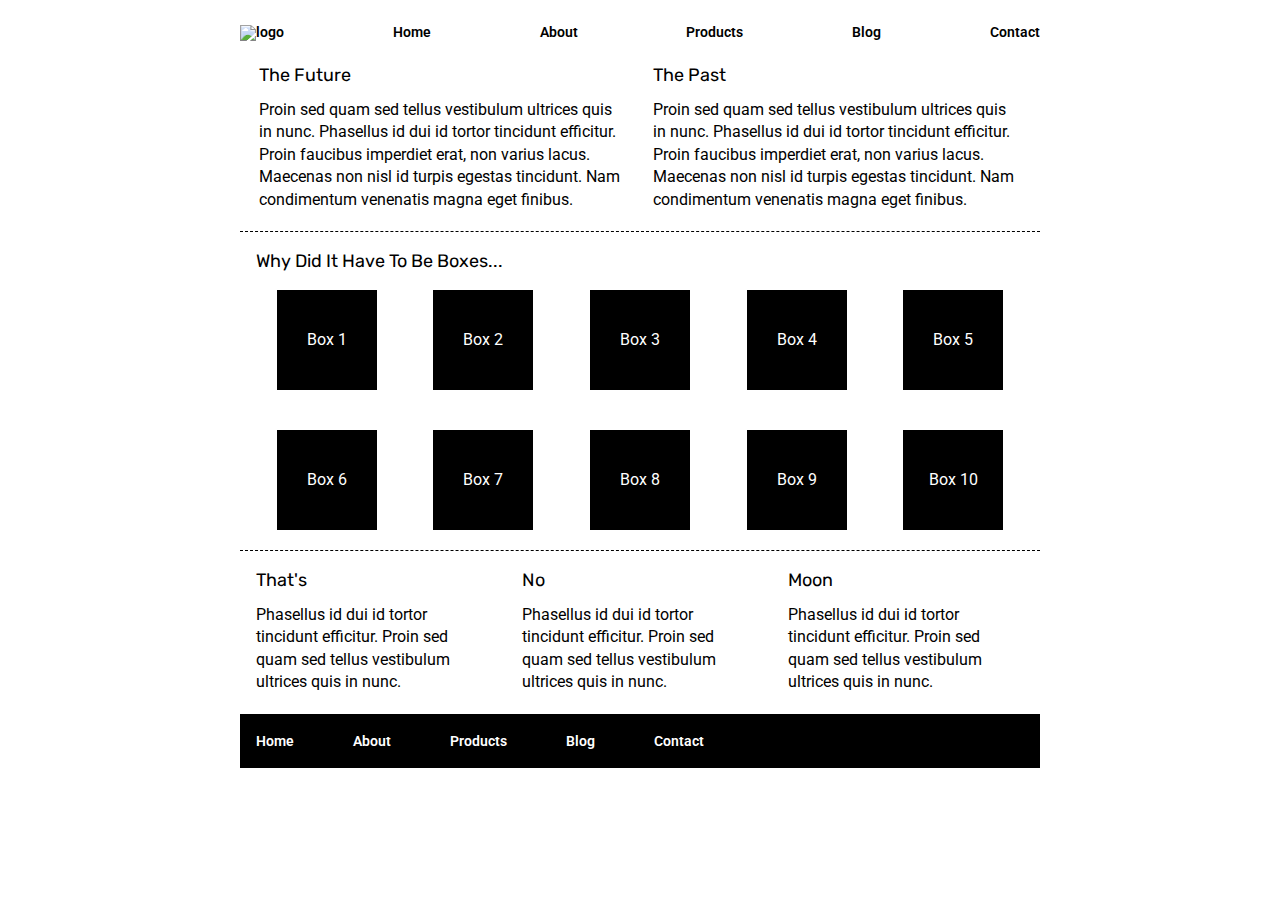
==== index.html @ ee0bfd9c "initial commit nav" ====
<!doctype html>

<html lang="en">
<head>
  <meta charset="utf-8">

  <title>Sprint Challenge - Home</title>

  <link href="https://fonts.googleapis.com/css?family=Roboto|Rubik" rel="stylesheet">
  <link rel="stylesheet" href="css/index.css">

</head>

<body>
    <div class="container">
        <!-- nav -->
        <nav>
            <a href=""><img src="./img/lambda-black.png" alt="logo"></a>
            <a href="./index.html">Home</a>
            <a href="./about.html">About</a>
            <a href="">Products</a>
            <a href="">Blog</a>
            <a href="">Contact</a>
        </nav>
        <section class="top-content">
            <div class="text-container">
                <h2>The Future</h2>
                <p>Proin sed quam sed tellus vestibulum ultrices quis in nunc. Phasellus id dui id tortor tincidunt efficitur. Proin faucibus imperdiet erat, non varius lacus. Maecenas non nisl id turpis egestas tincidunt. Nam condimentum venenatis magna eget finibus.</p>
            </div>
            <div class="text-container">
                <h2>The Past</h2>
                <p>Proin sed quam sed tellus vestibulum ultrices quis in nunc. Phasellus id dui id tortor tincidunt efficitur. Proin faucibus imperdiet erat, non varius lacus. Maecenas non nisl id turpis egestas tincidunt. Nam condimentum venenatis magna eget finibus.</p>
            </div>
        </section>
        
        <section class="middle-content">
        
            <h2>Why Did It Have To Be Boxes...</h2>
            
            <div class="boxes">
                <div class="box">Box 1</div>
                <div class="box">Box 2</div>
                <div class="box">Box 3</div>
                <div class="box">Box 4</div>
                <div class="box">Box 5</div>
                <div class="box">Box 6</div>
                <div class="box">Box 7</div>
                <div class="box">Box 8</div>
                <div class="box">Box 9</div>
                <div class="box">Box 10</div>
            </div>
        
        </section>

        <section class="bottom-content">

            <div class="text-container">
                <h2>That's</h2>
                <p>Phasellus id dui id tortor tincidunt efficitur. Proin sed quam sed tellus vestibulum ultrices quis in nunc.</p>
            </div>
            <div class="text-container">
                <h2>No</h2>
                <p>Phasellus id dui id tortor tincidunt efficitur. Proin sed quam sed tellus vestibulum ultrices quis in nunc.</p>
            </div>
            <div class="text-container">
                <h2>Moon</h2>
                <p>Phasellus id dui id tortor tincidunt efficitur. Proin sed quam sed tellus vestibulum ultrices quis in nunc.</p>
            </div>

        </section>
        
        <footer>
            <nav>
                <a href="#">Home</a>
                <a href="#">About</a>
                <a href="#">Products</a>
                <a href="#">Blog</a>
                <a href="#">Contact</a>
            </nav>
        </footer>
    </div><!-- container -->        
</body>
</html>
---- css/index.css ----
/* http://meyerweb.com/eric/tools/css/reset/ 
   v2.0 | 20110126
   License: none (public domain)
*/

html, body, div, span, applet, object, iframe,
h1, h2, h3, h4, h5, h6, p, blockquote, pre,
a, abbr, acronym, address, big, cite, code,
del, dfn, em, img, ins, kbd, q, s, samp,
small, strike, strong, sub, sup, tt, var,
b, u, i, center,
dl, dt, dd, ol, ul, li,
fieldset, form, label, legend,
table, caption, tbody, tfoot, thead, tr, th, td,
article, aside, canvas, details, embed, 
figure, figcaption, footer, header, hgroup, 
menu, nav, output, ruby, section, summary,
time, mark, audio, video {
	margin: 0;
	padding: 0;
	border: 0;
	font-size: 100%;
	font: inherit;
	vertical-align: baseline;
}
/* HTML5 display-role reset for older browsers */
article, aside, details, figcaption, figure, 
footer, header, hgroup, menu, nav, section {
	display: block;
}
body {
	line-height: 1;
}
ol, ul {
	list-style: none;
}
blockquote, q {
	quotes: none;
}
blockquote:before, blockquote:after,
q:before, q:after {
	content: '';
	content: none;
}
table {
	border-collapse: collapse;
	border-spacing: 0;
}

* {
    box-sizing: border-box;
}

html, body {
    height: 100%;
    font-family: 'Roboto', sans-serif;
}

h1, h2, h3, h4, h5 {
    font-size: 18px;
    margin-bottom: 15px;
    font-family: 'Rubik', sans-serif;
}

p {
    line-height: 1.4;
}

.container {
    width: 800px;
    margin: 0 auto;
}
/* nav */
nav {
    width: 100%;
    display: flex;
    justify-content: space-between;
    align-items: baseline;
    padding: 25px 0;
    font-size: 14px;
}

nav a {
    /* border: 1px solid blueviolet; */
    color: black;
    font-weight: 600;
    text-decoration: none;
}

.top-content {
    display: flex;
    flex-wrap: wrap;
    justify-content: space-evenly;
    margin-bottom: 20px;
    border-bottom: 1px dashed black;
}

.top-content .text-container {
    width: 48%;
    padding: 0 1%;
    padding-bottom: 20px;  
}

.middle-content {
    margin-bottom: 20px;
    border-bottom: 1px dashed black;
}

.middle-content h2 {
    padding: 0 2%;
    margin-bottom: 0;
}

.middle-content .boxes {
    display: flex;
    flex-wrap: wrap;
    justify-content: space-evenly;
}

.middle-content .boxes .box {
    width: 12.5%;
    height: 100px;
    background: black;
    margin: 20px 2.5%;
    color: white;
    display: flex;
    align-items: center;
    justify-content: center;
}

.bottom-content {
    display: flex;
    margin: 0 2% 20px;
    justify-content: space-around;
}

.bottom-content .text-container {
    padding-right: 4%;
}

.bottom-content .text-container:last-child {
    padding-right: 0;
}

footer {
    width: 100%;
    background: black;
}

footer nav {
    width: 60%;
    display: flex;
    justify-content: space-between;
    align-items: center;
    padding: 20px 2%;
    font-size: 14px;
}

footer nav a {
    color: white;
    text-decoration: none;
}
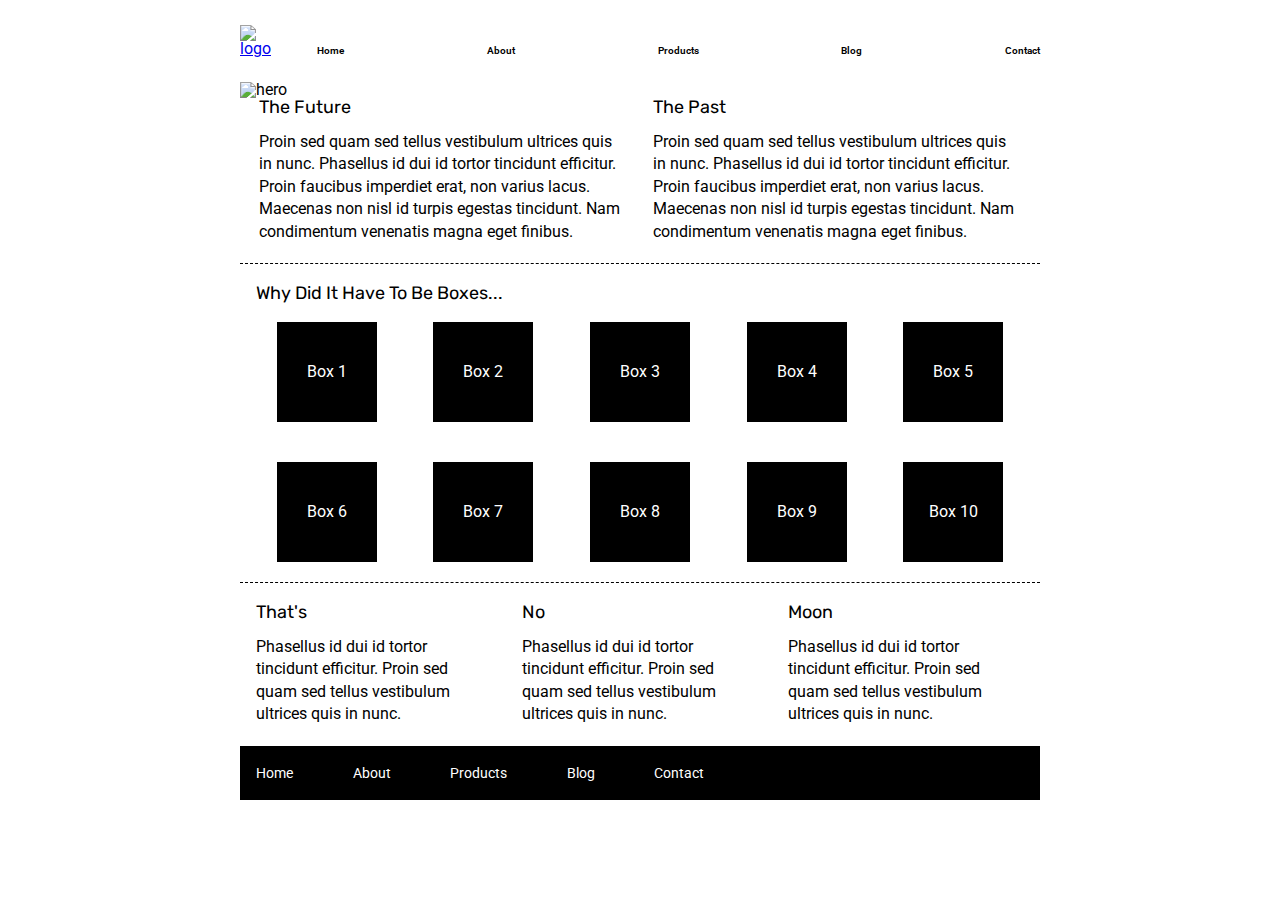
==== commit c8c2d970: "messing with widths of nav for too long" ====
--- a/index.html
+++ b/index.html
@@ -1,42 +1,52 @@
 <!doctype html>
 
 <html lang="en">
+
 <head>
-  <meta charset="utf-8">
+    <meta charset="utf-8">
 
-  <title>Sprint Challenge - Home</title>
+    <title>Sprint Challenge - Home</title>
 
-  <link href="https://fonts.googleapis.com/css?family=Roboto|Rubik" rel="stylesheet">
-  <link rel="stylesheet" href="css/index.css">
+    <link href="https://fonts.googleapis.com/css?family=Roboto|Rubik" rel="stylesheet">
+    <link rel="stylesheet" href="css/index.css">
 
 </head>
 
 <body>
     <div class="container">
         <!-- nav -->
-        <nav>
-            <a href=""><img src="./img/lambda-black.png" alt="logo"></a>
-            <a href="./index.html">Home</a>
-            <a href="./about.html">About</a>
-            <a href="">Products</a>
-            <a href="">Blog</a>
-            <a href="">Contact</a>
-        </nav>
+        <header>
+            <a href="./index.html"><img src="./img/lambda-black.png" alt="logo"></a>
+            <nav>
+                <a href="./index.html">Home</a>
+                <a href="./about.html">About</a>
+                <a href="">Products</a>
+                <a href="">Blog</a>
+                <a href="">Contact</a>
+            </nav>
+        </header>
+         
+        <!-- hero -->
+        <img class="hero" src="./img/jumbo.jpg" alt="hero">
         <section class="top-content">
             <div class="text-container">
                 <h2>The Future</h2>
-                <p>Proin sed quam sed tellus vestibulum ultrices quis in nunc. Phasellus id dui id tortor tincidunt efficitur. Proin faucibus imperdiet erat, non varius lacus. Maecenas non nisl id turpis egestas tincidunt. Nam condimentum venenatis magna eget finibus.</p>
+                <p>Proin sed quam sed tellus vestibulum ultrices quis in nunc. Phasellus id dui id tortor tincidunt
+                    efficitur. Proin faucibus imperdiet erat, non varius lacus. Maecenas non nisl id turpis egestas
+                    tincidunt. Nam condimentum venenatis magna eget finibus.</p>
             </div>
             <div class="text-container">
                 <h2>The Past</h2>
-                <p>Proin sed quam sed tellus vestibulum ultrices quis in nunc. Phasellus id dui id tortor tincidunt efficitur. Proin faucibus imperdiet erat, non varius lacus. Maecenas non nisl id turpis egestas tincidunt. Nam condimentum venenatis magna eget finibus.</p>
+                <p>Proin sed quam sed tellus vestibulum ultrices quis in nunc. Phasellus id dui id tortor tincidunt
+                    efficitur. Proin faucibus imperdiet erat, non varius lacus. Maecenas non nisl id turpis egestas
+                    tincidunt. Nam condimentum venenatis magna eget finibus.</p>
             </div>
         </section>
-        
+
         <section class="middle-content">
-        
+
             <h2>Why Did It Have To Be Boxes...</h2>
-            
+
             <div class="boxes">
                 <div class="box">Box 1</div>
                 <div class="box">Box 2</div>
@@ -49,35 +59,39 @@
                 <div class="box">Box 9</div>
                 <div class="box">Box 10</div>
             </div>
-        
+
         </section>
 
         <section class="bottom-content">
 
             <div class="text-container">
                 <h2>That's</h2>
-                <p>Phasellus id dui id tortor tincidunt efficitur. Proin sed quam sed tellus vestibulum ultrices quis in nunc.</p>
+                <p>Phasellus id dui id tortor tincidunt efficitur. Proin sed quam sed tellus vestibulum ultrices quis in
+                    nunc.</p>
             </div>
             <div class="text-container">
                 <h2>No</h2>
-                <p>Phasellus id dui id tortor tincidunt efficitur. Proin sed quam sed tellus vestibulum ultrices quis in nunc.</p>
+                <p>Phasellus id dui id tortor tincidunt efficitur. Proin sed quam sed tellus vestibulum ultrices quis in
+                    nunc.</p>
             </div>
             <div class="text-container">
                 <h2>Moon</h2>
-                <p>Phasellus id dui id tortor tincidunt efficitur. Proin sed quam sed tellus vestibulum ultrices quis in nunc.</p>
+                <p>Phasellus id dui id tortor tincidunt efficitur. Proin sed quam sed tellus vestibulum ultrices quis in
+                    nunc.</p>
             </div>
 
         </section>
-        
+
         <footer>
             <nav>
-                <a href="#">Home</a>
-                <a href="#">About</a>
+                <a href="./index.html">Home</a>
+                <a href="./about.html">About</a>
                 <a href="#">Products</a>
                 <a href="#">Blog</a>
                 <a href="#">Contact</a>
             </nav>
         </footer>
-    </div><!-- container -->        
+    </div><!-- container -->
 </body>
+
 </html>--- a/css/index.css
+++ b/css/index.css
@@ -71,22 +71,33 @@
     margin: 0 auto;
 }
 /* nav */
-nav {
+header {
+    display: flex;
+    align-items: baseline;
+    padding: 25px 0;
+}
+header nav{
+    margin-left: 35px;
     width: 100%;
     display: flex;
     justify-content: space-between;
-    align-items: baseline;
-    padding: 25px 0;
-    font-size: 14px;
+    font-size: 15px;
 }
 
-nav a {
+header nav a {
     /* border: 1px solid blueviolet; */
     color: black;
     font-weight: 600;
     text-decoration: none;
+    font-size: 10px;
 }
-
+header a img{
+    width: 125px;
+}
+.hero{
+height: 125px;
+width: 100%;
+}
 .top-content {
     display: flex;
     flex-wrap: wrap;
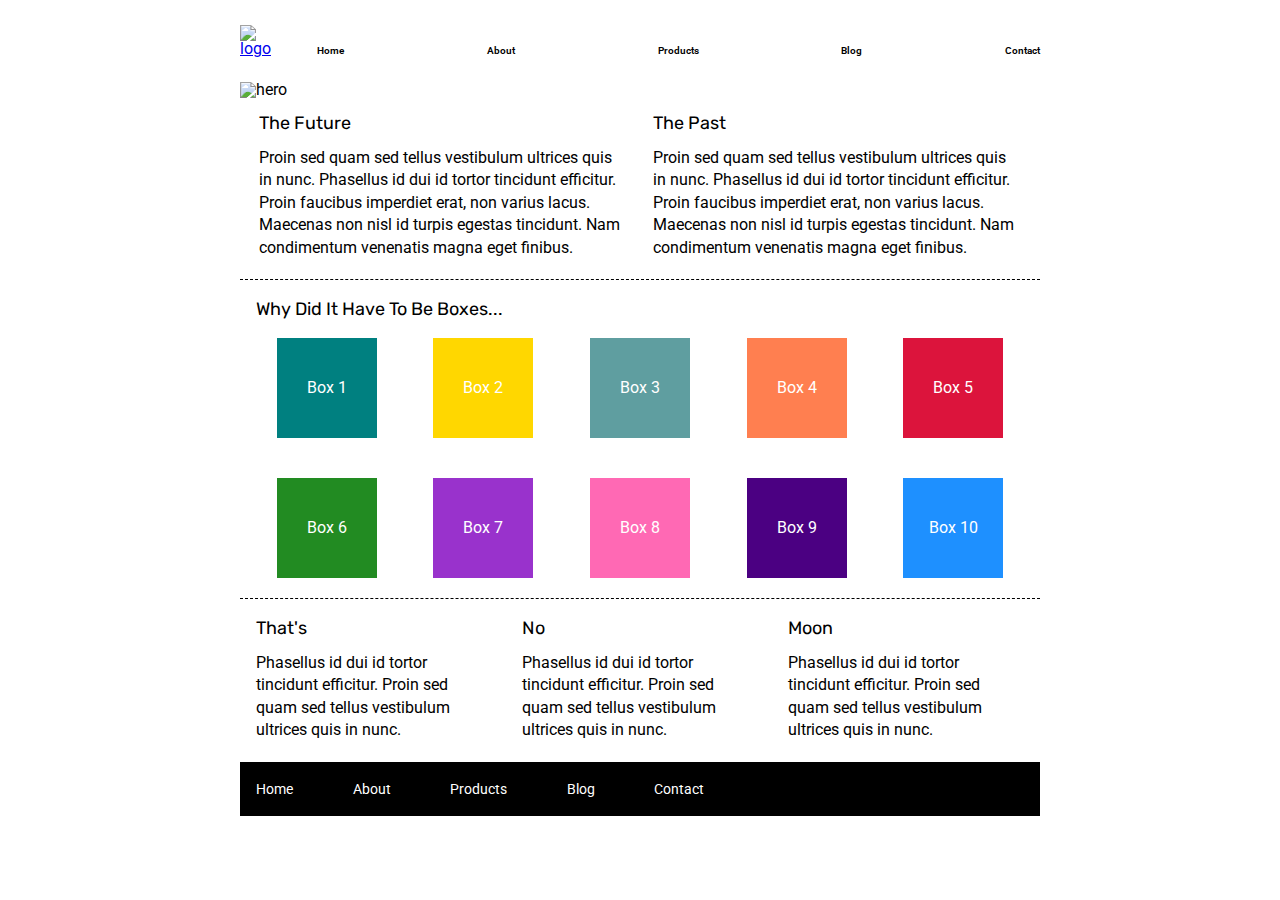
==== commit 8a27dd6e: "boxes" ====
--- a/index.html
+++ b/index.html
@@ -48,16 +48,16 @@
             <h2>Why Did It Have To Be Boxes...</h2>
 
             <div class="boxes">
-                <div class="box">Box 1</div>
-                <div class="box">Box 2</div>
-                <div class="box">Box 3</div>
-                <div class="box">Box 4</div>
-                <div class="box">Box 5</div>
-                <div class="box">Box 6</div>
-                <div class="box">Box 7</div>
-                <div class="box">Box 8</div>
-                <div class="box">Box 9</div>
-                <div class="box">Box 10</div>
+                <div class="box box1">Box 1</div>
+                <div class="box box2">Box 2</div>
+                <div class="box box3">Box 3</div>
+                <div class="box box4">Box 4</div>
+                <div class="box box5">Box 5</div>
+                <div class="box box6">Box 6</div>
+                <div class="box box7">Box 7</div>
+                <div class="box box8">Box 8</div>
+                <div class="box box9">Box 9</div>
+                <div class="box box10">Box 10</div>
             </div>
 
         </section>
--- a/css/index.css
+++ b/css/index.css
@@ -91,6 +91,10 @@
     text-decoration: none;
     font-size: 10px;
 }
+header nav a:hover{
+    border-bottom: 1px solid black;
+    font-size: 18px;
+}
 header a img{
     width: 125px;
 }
@@ -105,10 +109,38 @@
     margin-bottom: 20px;
     border-bottom: 1px dashed black;
 }
+.content {
+    display: flex;
+    flex-wrap: wrap;
+    justify-content: space-evenly;
+    margin-bottom: 20px;
+}
+
+.content .text-container {
+    width: 48%;
+    padding: 0 1%;
+    padding-bottom: 20px;
+    border-bottom: 1px dashed black;
+    margin-top: 25px;
+}
+
+.content .text-container a {
+    display: inline-block;
+    margin-top: 10px;
+    border: 1.5px solid black;
+    padding: 7px 14px;
+    border-radius: 5px;
+    text-decoration: none;
+    color: black;
+}
+
+.content .text-container img {
+    padding: 20px 0;
+}
 
 .top-content .text-container {
     width: 48%;
-    padding: 0 1%;
+    padding: 2% 1%;
     padding-bottom: 20px;  
 }
 
@@ -131,7 +163,6 @@
 .middle-content .boxes .box {
     width: 12.5%;
     height: 100px;
-    background: black;
     margin: 20px 2.5%;
     color: white;
     display: flex;
@@ -170,4 +201,58 @@
 footer nav a {
     color: white;
     text-decoration: none;
-}+}
+
+.full-section-1 {
+    padding: 25px 0;
+    border-bottom: 1px dashed black;
+    margin-bottom: 25px;
+}
+
+.full-section-2 {
+    padding: 25px 0;
+    margin-bottom: 25px;
+}
+
+.full-section-1 h2,
+.full-section-1 p,
+.full-section-2 h2,
+.full-section-2 p {
+    padding: 0 15px;
+}
+
+.box1{
+    background: teal;
+}
+.box2{
+    background: gold;
+}
+.box3 {
+    background: cadetblue;
+}
+.box4 {
+    background: coral;
+}
+
+
+.box5 {
+    background: crimson;
+}
+
+.box6 {
+    background: forestgreen;
+}
+
+.box7 {
+    background: darkorchid;
+}
+
+.box8 {
+    background: hotpink;
+}
+.box9{
+    background: indigo;
+}
+.box10{
+    background: dodgerblue;
+}
